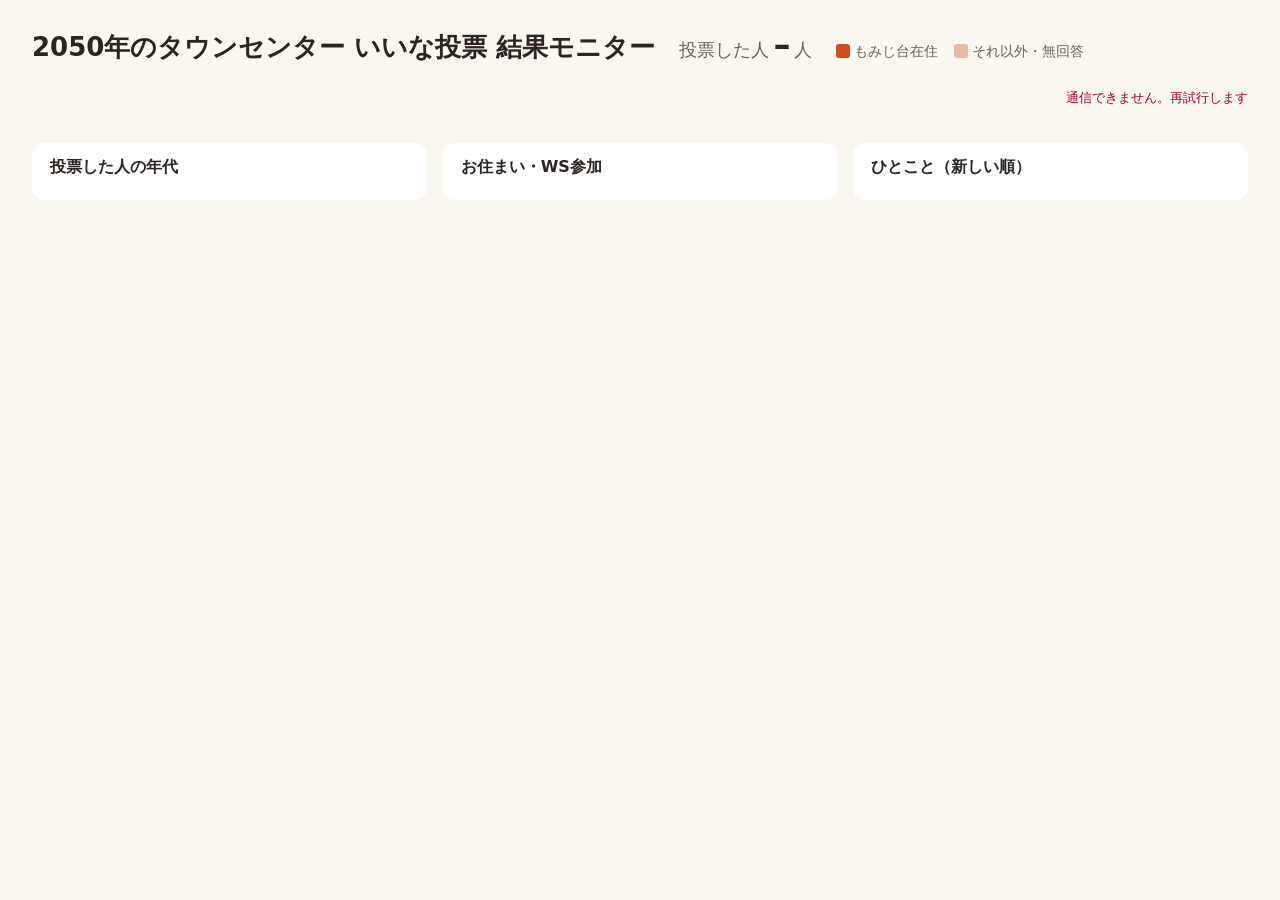
==== monitor.html @ 595151c6 "Add files via upload" ====
<!DOCTYPE html>
<html lang="ja">
<head>
<meta charset="utf-8">
<meta name="viewport" content="width=device-width, initial-scale=1">
<meta name="robots" content="noindex">
<title>いいな投票 結果モニター</title>
<style>
:root{--bg:#faf6f0;--ink:#2b2420;--sub:#6d625a;--line:#e4dbd0;--accent:#d24a1f;--res:#d24a1f;--oth:#e9b9a6;--a:#2b7a78;--m:#b0398b}
*{box-sizing:border-box}
body{margin:0;background:var(--bg);color:var(--ink);font-family:"Hiragino Sans","Noto Sans JP",system-ui,sans-serif;padding:24px 32px}
header{display:flex;align-items:baseline;gap:24px;flex-wrap:wrap;margin-bottom:16px}
h1{font-size:26px;margin:0}
.kpi{font-size:18px;color:var(--sub)} .kpi b{font-size:34px;color:var(--ink);margin:0 4px}
.legend{font-size:14px;color:var(--sub);display:flex;gap:16px;align-items:center}
.legend i{display:inline-block;width:14px;height:14px;border-radius:3px;vertical-align:-2px;margin-right:4px}
.rows{display:flex;flex-direction:column;gap:8px}
.row{display:grid;grid-template-columns:36px 120px 1fr;gap:14px;align-items:center;background:#fff;border-radius:12px;padding:8px 14px}
.rk{font-size:22px;font-weight:800;text-align:center;color:var(--accent)}
.row img{width:120px;aspect-ratio:16/9;object-fit:cover;border-radius:8px}
.name{font-size:16px;font-weight:600;margin-bottom:6px;display:flex;gap:8px;align-items:center}
.team{font-size:12px;color:#fff;padding:2px 8px;border-radius:999px} .team.A{background:var(--a)} .team.M{background:var(--m)}
.bar{display:flex;height:22px;align-items:center;gap:8px}
.seg{height:100%;display:flex}
.seg span{height:100%}
.n{font-size:18px;font-weight:700;white-space:nowrap}
.n small{font-size:13px;color:var(--sub);font-weight:400;margin-left:6px}
.side{display:grid;grid-template-columns:repeat(3,1fr);gap:16px;margin-top:20px}
.box{background:#fff;border-radius:12px;padding:14px 18px}
.box h2{font-size:16px;margin:0 0 8px}
.kv{display:grid;grid-template-columns:auto 1fr auto;gap:4px 10px;align-items:center;font-size:15px}
.kv .b{height:12px;background:var(--accent);border-radius:3px}
.comments{font-size:15px;line-height:1.6;max-height:260px;overflow:auto;margin:0;padding-left:1.2em}
.upd{font-size:13px;color:var(--sub);margin-left:auto}
.err{color:#b00020}
</style>
</head>
<body>
<header>
  <h1>2050年のタウンセンター いいな投票 結果モニター</h1>
  <div class="kpi">投票した人<b id="total">–</b>人</div>
  <div class="legend"><span><i style="background:var(--res)"></i>もみじ台在住</span><span><i style="background:var(--oth)"></i>それ以外・無回答</span></div>
  <div class="upd" id="upd"></div>
</header>
<div class="rows" id="rows"></div>
<div class="side">
  <div class="box"><h2>投票した人の年代</h2><div class="kv" id="age"></div></div>
  <div class="box"><h2>お住まい・WS参加</h2><div class="kv" id="home"></div></div>
  <div class="box"><h2>ひとこと（新しい順）</h2><ol class="comments" id="comments"></ol></div>
</div>
<script src="data.js"></script>
<script>
const C = window.VOTE_CONFIG, IMGS = window.IMAGES, TEAMS = window.TEAMS;
const esc = s => String(s).replace(/[&<>"]/g, c => ({"&":"&amp;","<":"&lt;",">":"&gt;",'"':"&quot;"}[c]));
function kv(el, obj, order) {
  const keys = order.filter(k => obj[k]).concat(Object.keys(obj).filter(k => !order.includes(k)));
  const max = Math.max(1, ...keys.map(k => obj[k]));
  el.innerHTML = keys.map(k => `<span>${esc(k || "無回答")}</span><div class="b" style="width:${obj[k] / max * 100}%"></div><span>${obj[k]}</span>`).join("") || "<span>まだありません</span>";
}
async function tick() {
  try {
    let d;
    if (!C.GAS_URL) { // テストモード：この端末の投票で表示
      const log = JSON.parse(localStorage.getItem("momiji_log") || "[]");
      d = { total: log.length, counts: {}, resident: {}, age: {}, home: {}, ws: {}, comments: [] };
      log.forEach(v => { v.choices.forEach(id => { d.counts[id] = (d.counts[id] || 0) + 1; if (v.home === "もみじ台") d.resident[id] = (d.resident[id] || 0) + 1; });
        d.age[v.age] = (d.age[v.age] || 0) + 1; d.home[v.home] = (d.home[v.home] || 0) + 1; d.ws[v.ws] = (d.ws[v.ws] || 0) + 1; if (v.comment) d.comments.unshift(v.comment); });
    } else {
      d = await (await fetch(C.GAS_URL + "?action=results&detail=1&t=" + Date.now())).json();
    }
    document.getElementById("total").textContent = d.total;
    const list = IMGS.map(i => ({ i, n: d.counts[i.id] || 0, r: (d.resident || {})[i.id] || 0 })).sort((a, b) => b.n - a.n);
    const max = Math.max(1, ...list.map(x => x.n));
    let rank = 0, prev = -1;
    document.getElementById("rows").innerHTML = list.map((x, k) => { if (x.n !== prev) { rank = k + 1; prev = x.n; }
      return `<div class="row"><div class="rk">${rank}</div><img src="img/${x.i.id}_s.webp" alt="">
      <div><div class="name"><span class="team ${x.i.team}">${TEAMS[x.i.team].name}</span>${esc(x.i.title)}</div>
      <div class="bar"><div class="seg" style="width:${x.n / max * 80}%"><span style="width:${x.n ? x.r / x.n * 100 : 0}%;background:var(--res)"></span><span style="flex:1;background:var(--oth)"></span></div>
      <span class="n">${x.n}票<small>うち もみじ台 ${x.r}</small></span></div></div></div>`; }).join("");
    kv(document.getElementById("age"), d.age || {}, ["10代未満","10代","20〜30代","40〜50代","60〜70代","80代以上",""]);
    const hw = {}; Object.entries(d.home || {}).forEach(([k, v]) => hw[k || "お住まい無回答"] = v); Object.entries(d.ws || {}).forEach(([k, v]) => hw["WS " + (k || "無回答")] = v);
    kv(document.getElementById("home"), hw, ["もみじ台","もみじ台以外の厚別区","それ以外"]);
    document.getElementById("comments").innerHTML = (d.comments || []).slice(0, 30).map(c => `<li>${esc(c)}</li>`).join("") || "<li>まだありません</li>";
    document.getElementById("upd").textContent = "更新 " + new Date().toLocaleTimeString("ja-JP") + (C.GAS_URL ? "" : "（テストモード）");
  } catch (e) { document.getElementById("upd").innerHTML = '<span class="err">通信できません。再試行します</span>'; }
}
tick(); setInterval(tick, 15000);
</script>
</body>
</html>
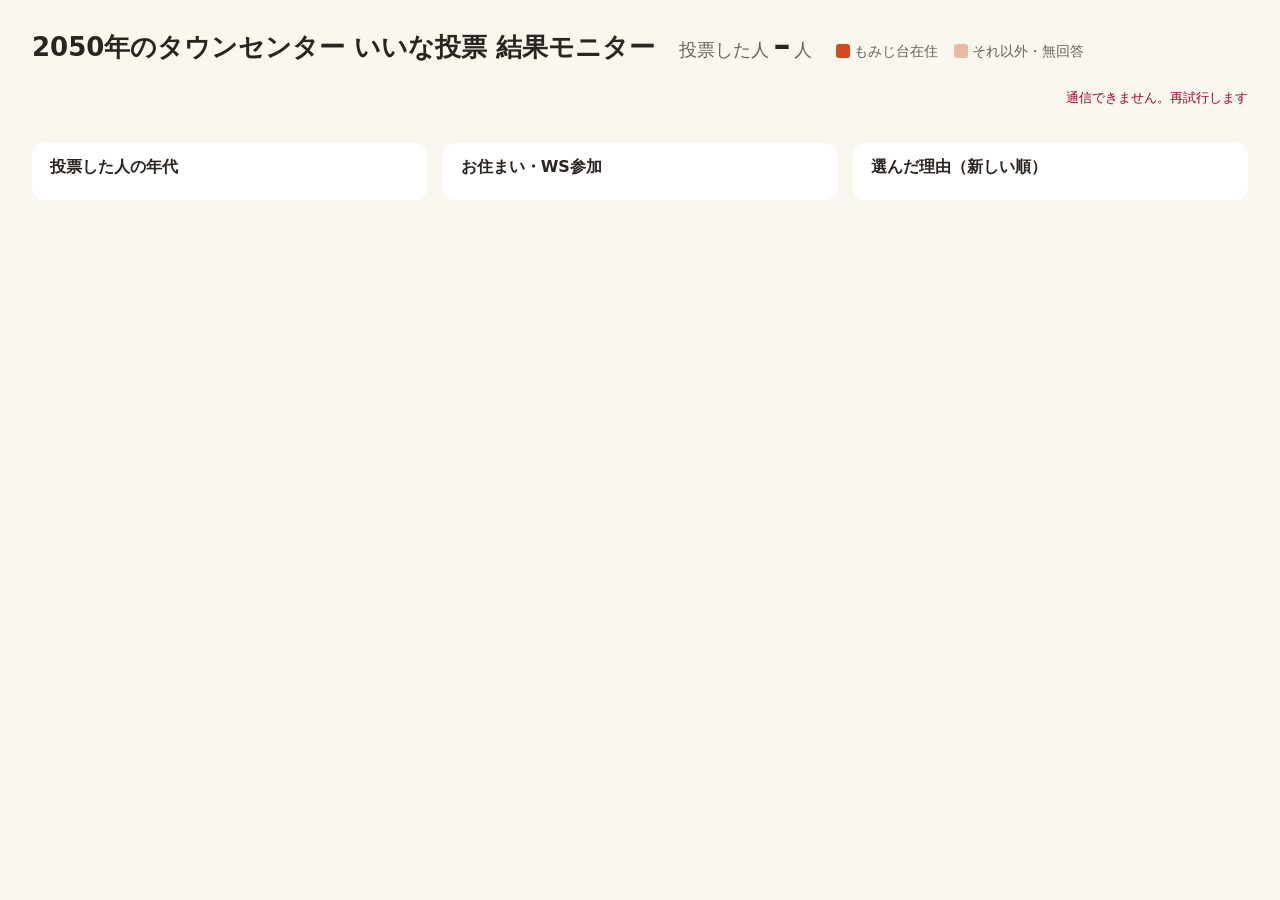
==== commit 6f2664a4: "Update monitor.html" ====
--- a/monitor.html
+++ b/monitor.html
@@ -46,7 +46,7 @@
 <div class="side">
   <div class="box"><h2>投票した人の年代</h2><div class="kv" id="age"></div></div>
   <div class="box"><h2>お住まい・WS参加</h2><div class="kv" id="home"></div></div>
-  <div class="box"><h2>ひとこと（新しい順）</h2><ol class="comments" id="comments"></ol></div>
+  <div class="box"><h2>選んだ理由（新しい順）</h2><ol class="comments" id="comments"></ol></div>
 </div>
 <script src="data.js"></script>
 <script>
